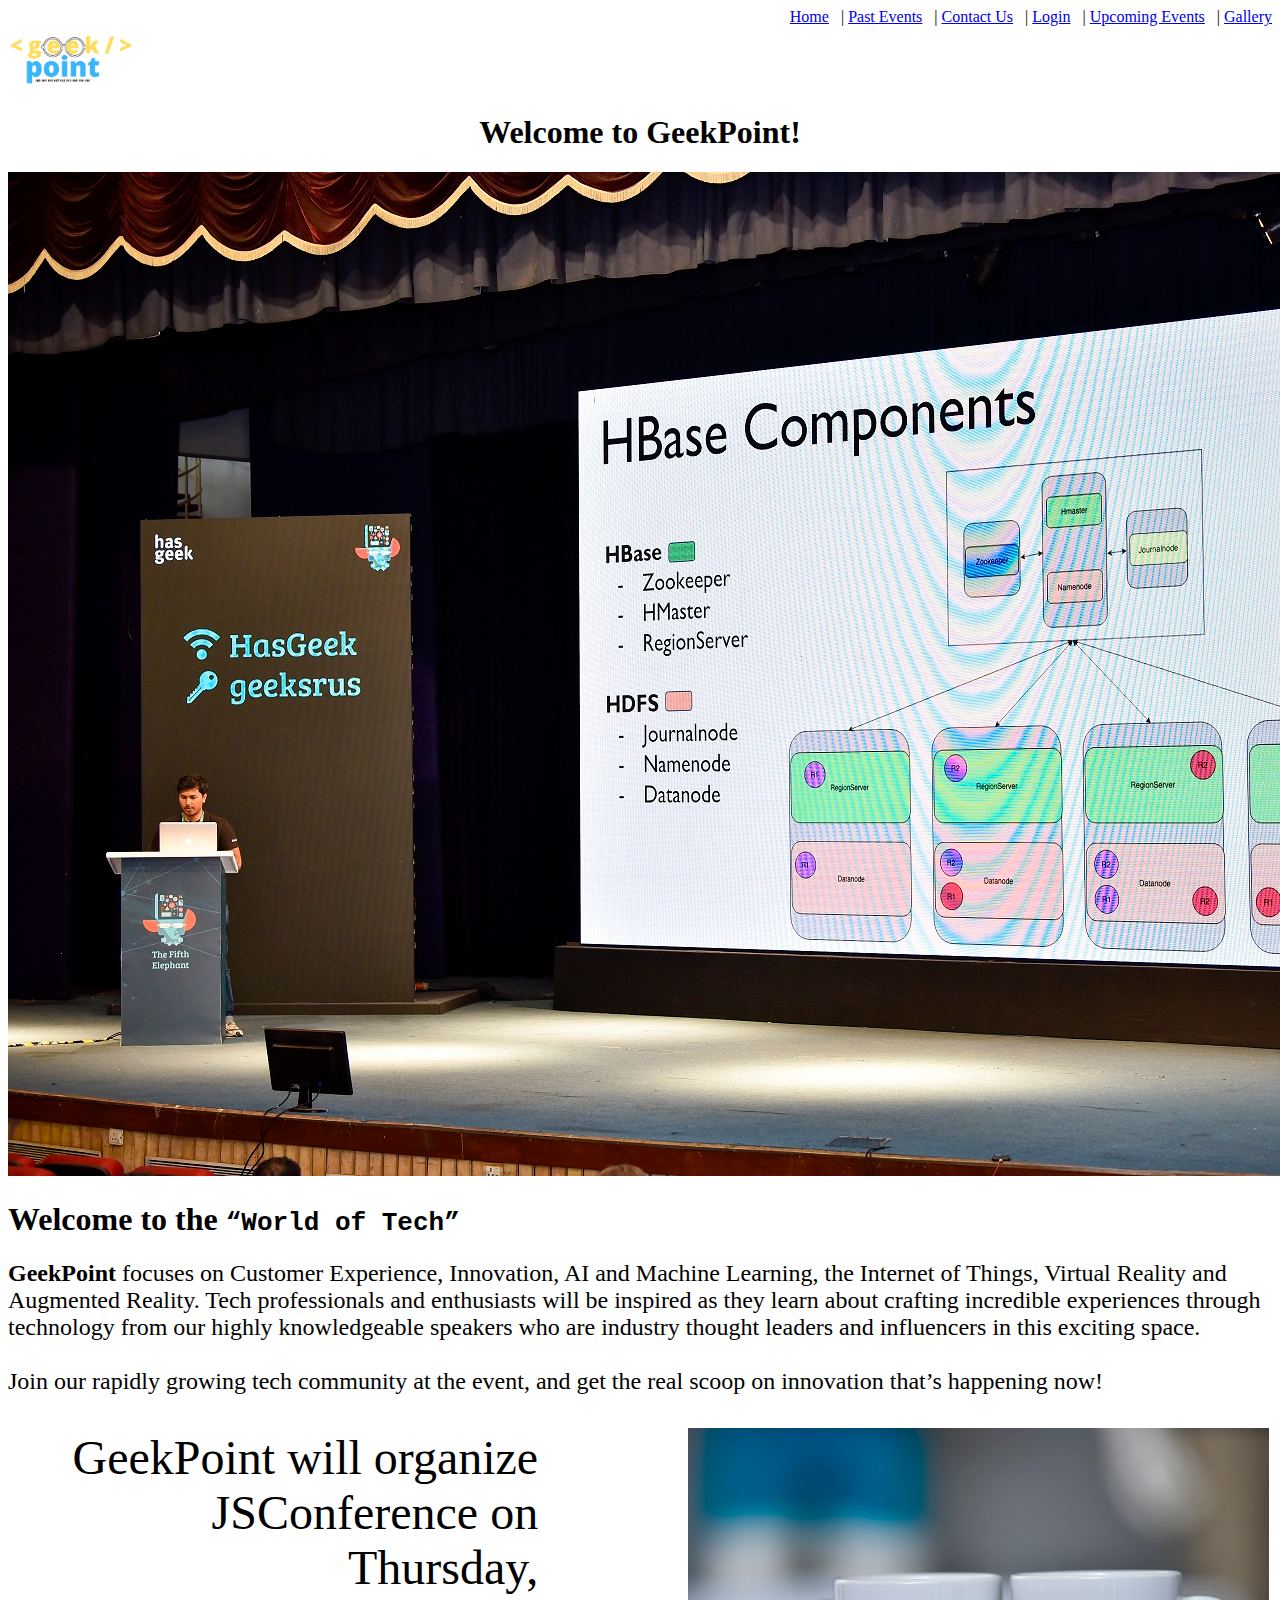
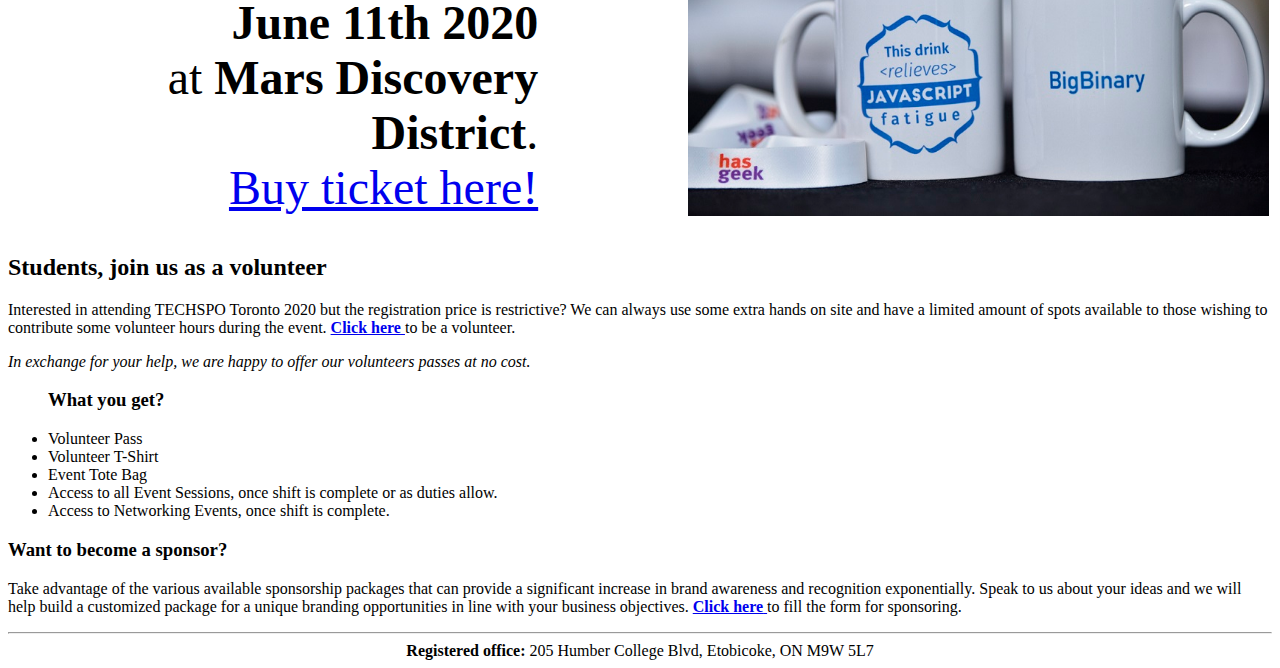
==== index.html @ fe59b540 "Add files via upload" ====
<!DOCTYPE html>
<html lang="en">

<head>
    <meta charset="UTF-8">
    <meta name="viewport" content="width=device-width, initial-scale=1.0">
    <meta http-equiv="X-UA-Compatible" content="ie=edge">
    <title>Geek Point</title>
</head>

<body>
    <header>
        <nav align="right">
            <a href="index.html">Home</a> &nbsp; |
            <a href="past_events.html">Past Events</a> &nbsp; |
            <a href="contact_us.html">Contact Us</a> &nbsp; |
            <a href="login.html">Login</a> &nbsp; |
            <a href="upcoming-events.html">Upcoming Events</a> &nbsp; |
			<a href="Past_Photos.html">Gallery</a>
        </nav>
        <a href="index.html"><img src="images/logo.jpeg" alt="" height="20%" width="10%"></a>
    </header>
    <div id="mainpage">
        <h1 align="center">Welcome to GeekPoint!</h1>
        <img src="images/fg.jpg" alt="">
        <div id="intro">
            <h1>Welcome to the <code><q>World of Tech</q></code></h1>
            <p>
                <font size="5"><b>GeekPoint</b> focuses on Customer Experience, Innovation, AI and Machine Learning, the
                    Internet
                    of
                    Things,
                    Virtual Reality and Augmented Reality. Tech professionals and enthusiasts will be inspired as they
                    learn about crafting incredible experiences through technology from our highly knowledgeable
                    speakers
                    who are industry thought leaders and influencers in this exciting
                    space.
                    <br><br>
                    Join our rapidly growing tech community at the event, and get the real scoop on innovation that’s
                    happening now!
                </font>
            </p>
            <table>
                <tr>
                    <td>
                        <p align="right">
                            <font size="7">
                                GeekPoint will organize<br> JSConference on Thursday, <br><b>June 11th 2020</b> <br>at
                                <b>Mars
                                    Discovery
                                    District</b>.
                                <br>
                                <a href="Buy_tickets.html">Buy ticket here!</a>
                            </font>
                        </p>
                    </td>
                    <td align="RIGHT"><img src="images/jsconf.jpg" alt="" align="right" height="80%" width="80%"></td>
                </tr>
            </table>

        </div>
        <div id="volunteer">
            <article>
                <h2>Students, join us as a volunteer</h2>
                <p>
                    Interested in attending TECHSPO Toronto 2020 but the registration price is
                    restrictive? We can always
                    use some extra
                    hands on site and have a limited amount of spots available to those wishing to contribute some
                    volunteer hours during
                    the event. <a href="volunteer.html"><b>Click here</b> </a>to be a volunteer.
                </p>
                <p><i>In exchange for your help, we are happy to offer our volunteers passes at no cost.</i></p>

                <ul>
                    <h3>What you get?</h3>
                    <li>Volunteer Pass</li>
                    <li>Volunteer T-Shirt</li>
                    <li>Event Tote Bag</li>
                    <li>Access to all Event Sessions, once shift is complete or as duties allow.</li>
                    <li>Access to Networking Events, once shift is complete.</li>
                </ul>
            </article>
        </div>
        <div id="sponsor">
            <h3>Want to become a sponsor?</h3>
            <p>Take advantage of the various available sponsorship packages that can provide a significant increase in
                brand awareness
                and recognition exponentially. Speak to us about your ideas and we will help build a customized package
                for a unique
                branding opportunities in line with your business objectives.
                <a href="sponsor.html"><b>Click here</b> </a>to fill the form for sponsoring.
                <br>

            </p>

        </div>
    </div>
</body>
<footer align="center">
    <hr />
    <b>Registered office:</b> 205 Humber College Blvd, Etobicoke, ON M9W 5L7
</footer>

</html>
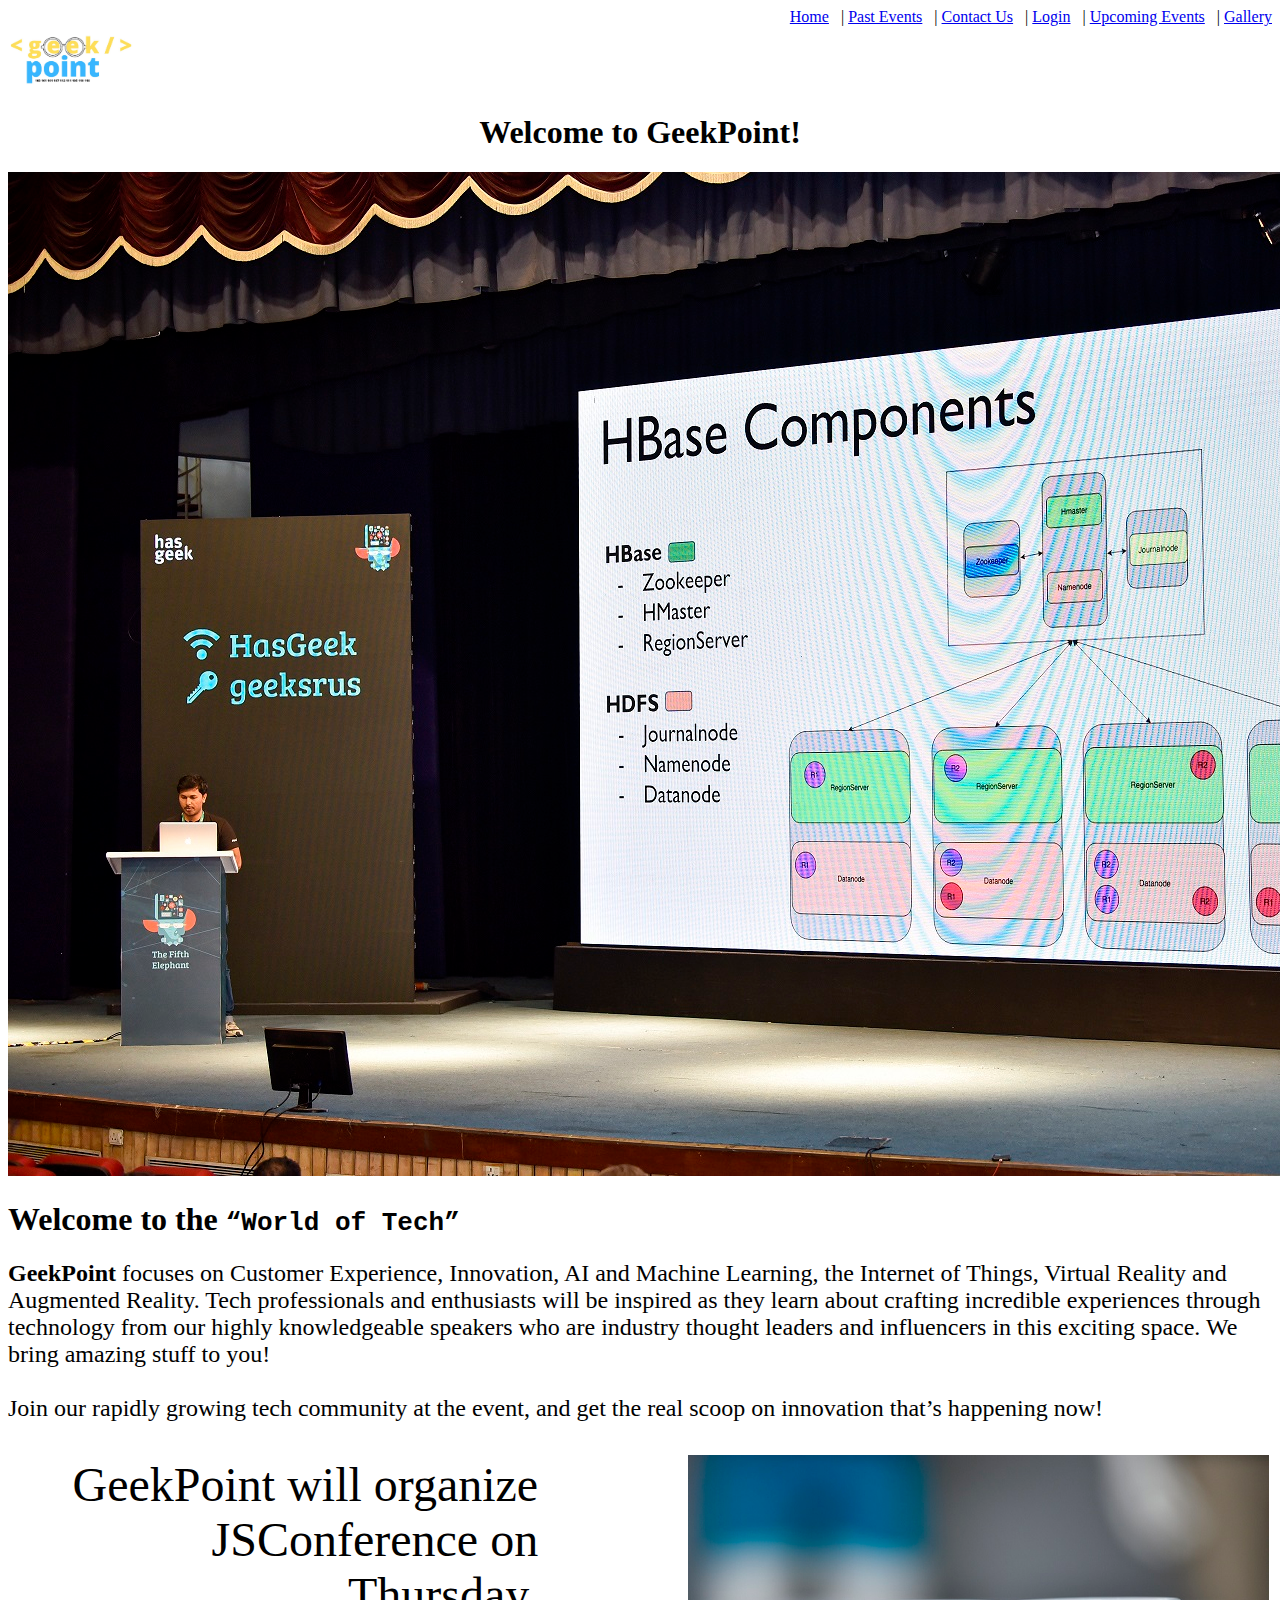
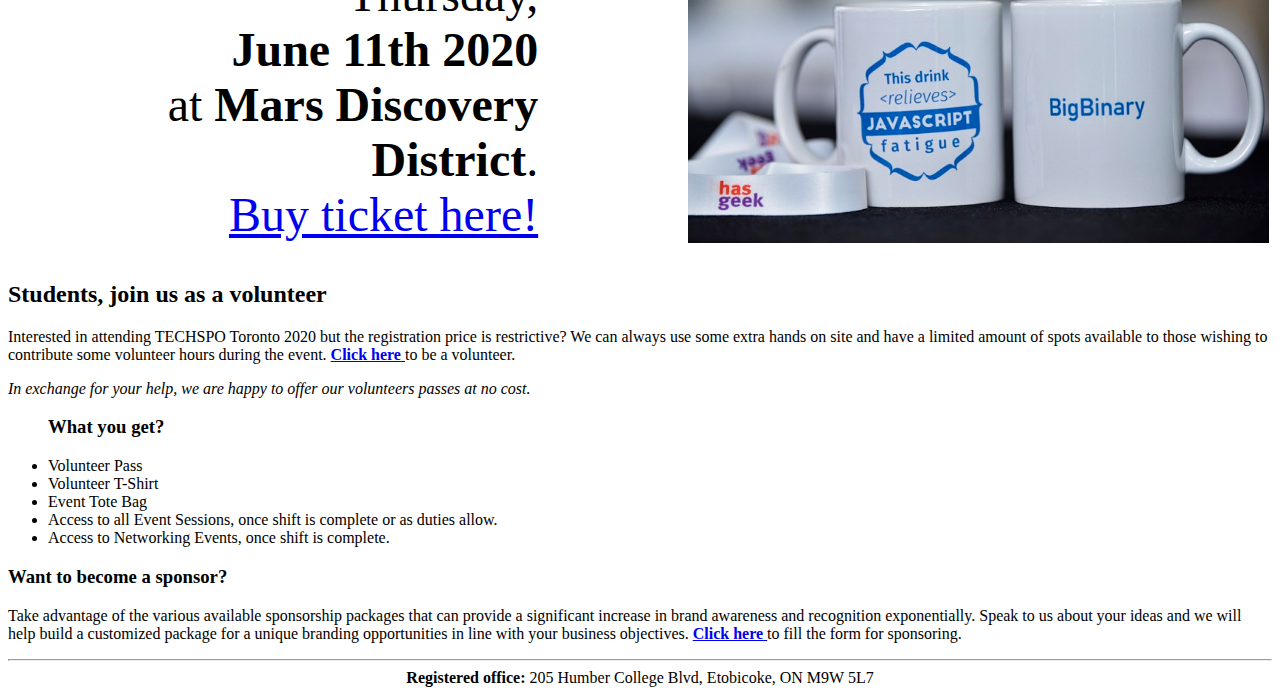
==== commit 4a574144: "Updates index.html body with one statement" ====
--- a/index.html
+++ b/index.html
@@ -16,7 +16,7 @@
             <a href="contact_us.html">Contact Us</a> &nbsp; |
             <a href="login.html">Login</a> &nbsp; |
             <a href="upcoming-events.html">Upcoming Events</a> &nbsp; |
-			<a href="Past_Photos.html">Gallery</a>
+            <a href="Past_Photos.html">Gallery</a>
         </nav>
         <a href="index.html"><img src="images/logo.jpeg" alt="" height="20%" width="10%"></a>
     </header>
@@ -34,7 +34,7 @@
                     learn about crafting incredible experiences through technology from our highly knowledgeable
                     speakers
                     who are industry thought leaders and influencers in this exciting
-                    space.
+                    space. We bring amazing stuff to you!
                     <br><br>
                     Join our rapidly growing tech community at the event, and get the real scoop on innovation that’s
                     happening now!
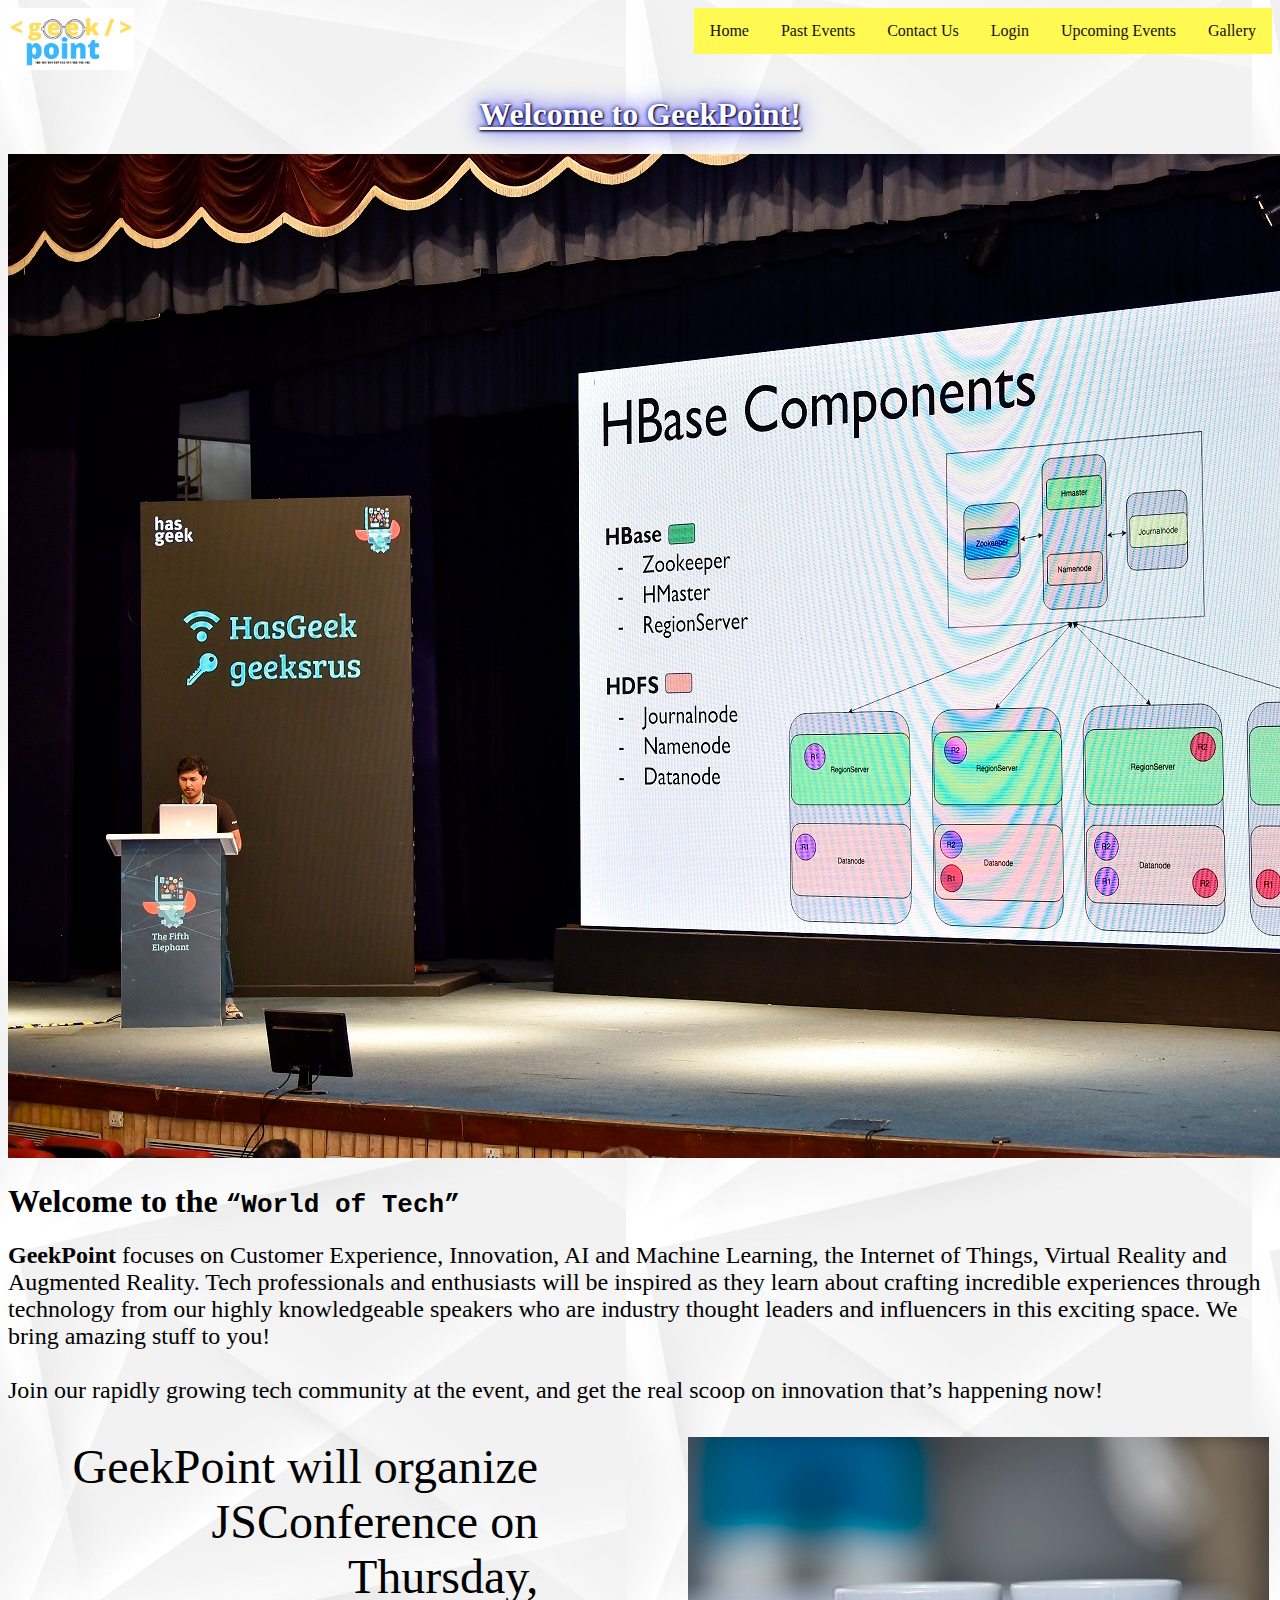
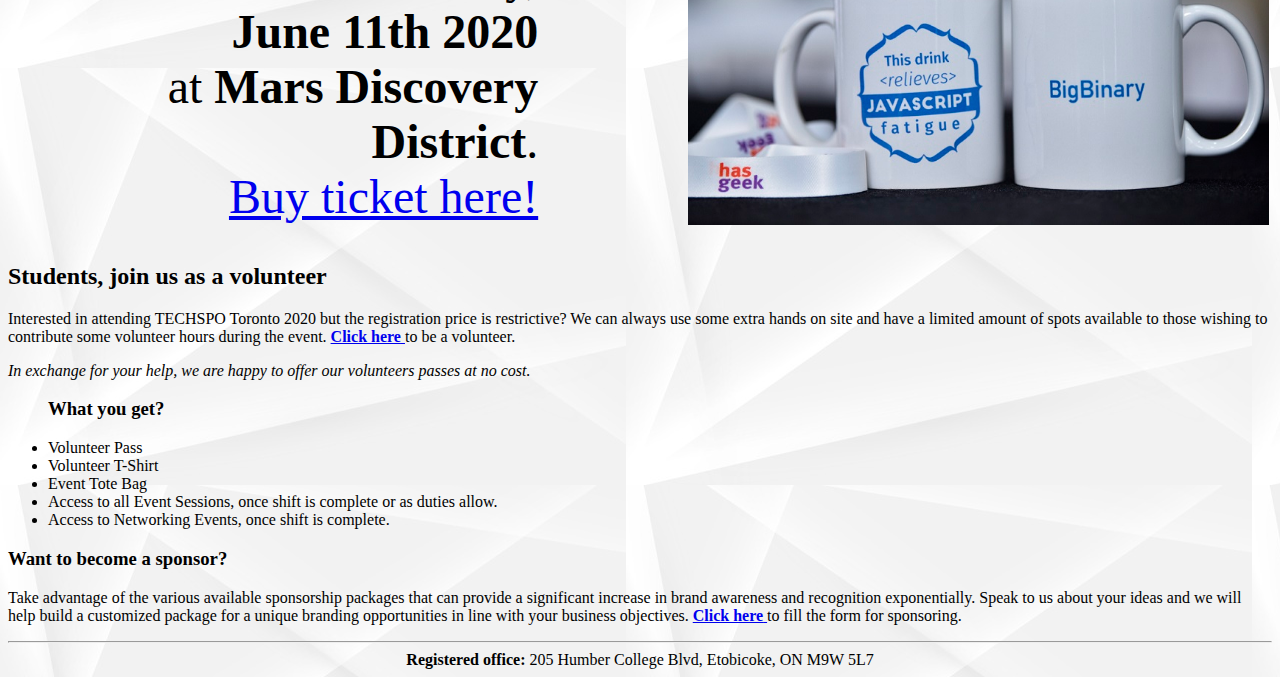
==== commit 2da93bab: "Proect Phase 2" ====
--- a/index.html
+++ b/index.html
@@ -5,24 +5,44 @@
     <meta charset="UTF-8">
     <meta name="viewport" content="width=device-width, initial-scale=1.0">
     <meta http-equiv="X-UA-Compatible" content="ie=edge">
+    <link rel="stylesheet" href="style/main.css">
     <title>Geek Point</title>
+    <style>
+        h1.main {
+            color: white;
+            text-shadow: 1px 1px 2px black, 0 0 25px blue, 0 0 5px darkblue;
+        }
+
+        body {
+            background-image: url('contact.jpg');
+        }
+
+        a:hover {
+            color: #ff0000;
+        }
+    </style>
 </head>
 
 <body>
     <header>
-        <nav align="right">
-            <a href="index.html">Home</a> &nbsp; |
-            <a href="past_events.html">Past Events</a> &nbsp; |
-            <a href="contact_us.html">Contact Us</a> &nbsp; |
-            <a href="login.html">Login</a> &nbsp; |
-            <a href="upcoming-events.html">Upcoming Events</a> &nbsp; |
-            <a href="Past_Photos.html">Gallery</a>
-        </nav>
+        <div id="menu">
+            <nav class="topnav">
+                <a href="index.html">Home</a>
+                <a href="past_events.html">Past Events</a>
+                <a href="contact_us.html">Contact Us</a></li>
+                <a href="login.html">Login</a>
+                <a href="upcoming-events.html">Upcoming Events</a>
+                <a href="Past_Photos.html">Gallery</a>
+            </nav>
+        </div>
         <a href="index.html"><img src="images/logo.jpeg" alt="" height="20%" width="10%"></a>
     </header>
     <div id="mainpage">
-        <h1 align="center">Welcome to GeekPoint!</h1>
-        <img src="images/fg.jpg" alt="">
+        <h1 align="center" class="main"><font-size = 14><u>Welcome to GeekPoint!</u></font-size></h1>
+        <div id="slide">
+            <img class="mySlides" src="images/slides/fg.jpg" alt="">
+
+        </div>
         <div id="intro">
             <h1>Welcome to the <code><q>World of Tech</q></code></h1>
             <p>
@@ -43,16 +63,19 @@
             <table>
                 <tr>
                     <td>
-                        <p align="right">
-                            <font size="7">
-                                GeekPoint will organize<br> JSConference on Thursday, <br><b>June 11th 2020</b> <br>at
-                                <b>Mars
-                                    Discovery
-                                    District</b>.
-                                <br>
-                                <a href="Buy_tickets.html">Buy ticket here!</a>
-                            </font>
-                        </p>
+                        <div class="">
+                            <p align="right">
+                                <font size="7">
+                                    GeekPoint will organize<br> JSConference on Thursday, <br><b>June 11th 2020</b>
+                                    <br>at
+                                    <b>Mars
+                                        Discovery
+                                        District</b>.
+                                    <br>
+                                    <a href="Buy_tickets.html">Buy ticket here!</a>
+                                </font>
+                            </p>
+                        </div>
                     </td>
                     <td align="RIGHT"><img src="images/jsconf.jpg" alt="" align="right" height="80%" width="80%"></td>
                 </tr>
--- a/style/main.css
+++ b/style/main.css
@@ -0,0 +1,34 @@
+/* Style the top navigation bar */
+* {
+  box-sizing: border-box;
+}
+
+.topnav {
+  overflow: hidden;
+  float:right;
+  list-style-type:none;
+  background-color: rgb(255, 249, 81);
+}
+
+/* Style the topnav links */
+.topnav a {
+  float: left;
+  display: block;
+  color: #121212;
+  text-align: center;
+  padding: 14px 16px;
+  text-decoration: none;
+  
+}
+
+/* Change color on hover */
+.topnav a:hover {
+  background-color: rgb(46, 252, 255);
+  color: rgb(0, 0, 0);
+}
+
+.footer {
+  background-color: #f1f1f1;
+  padding: 10px;
+  text-align: center;
+}